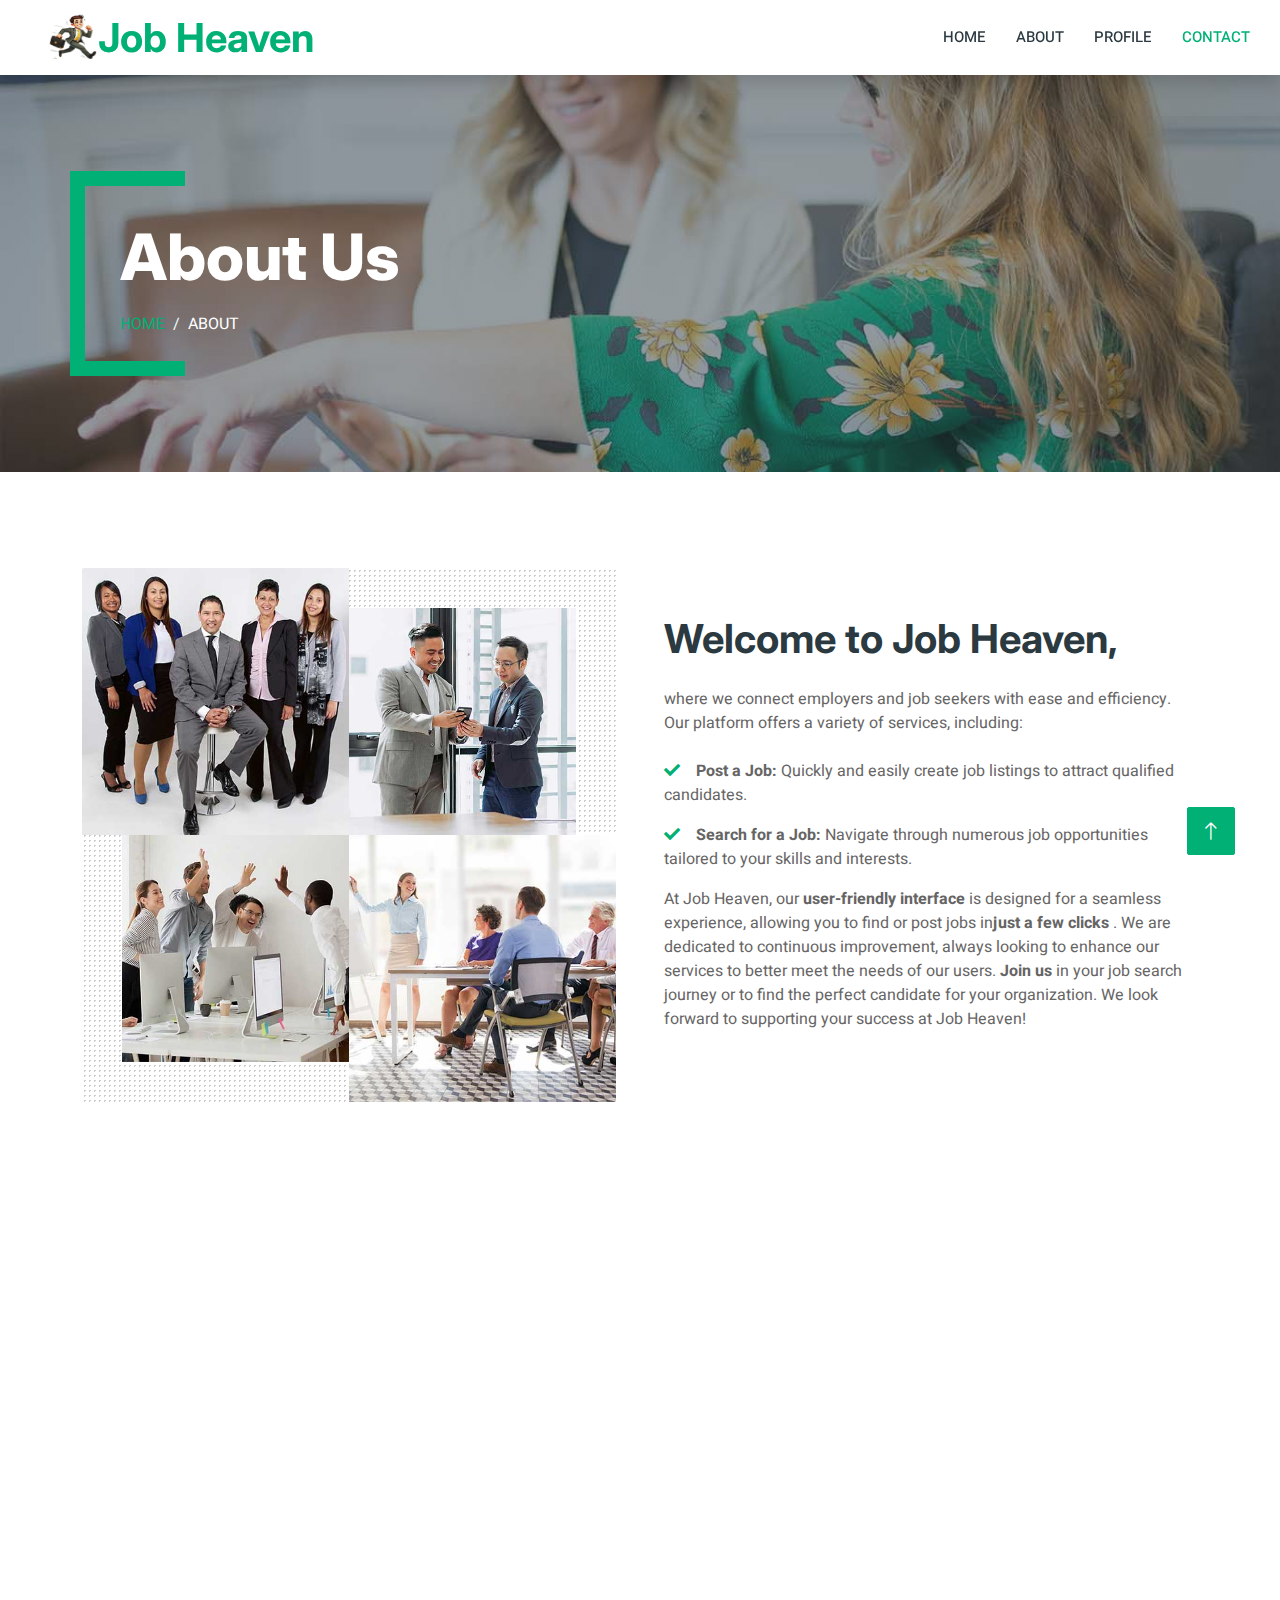
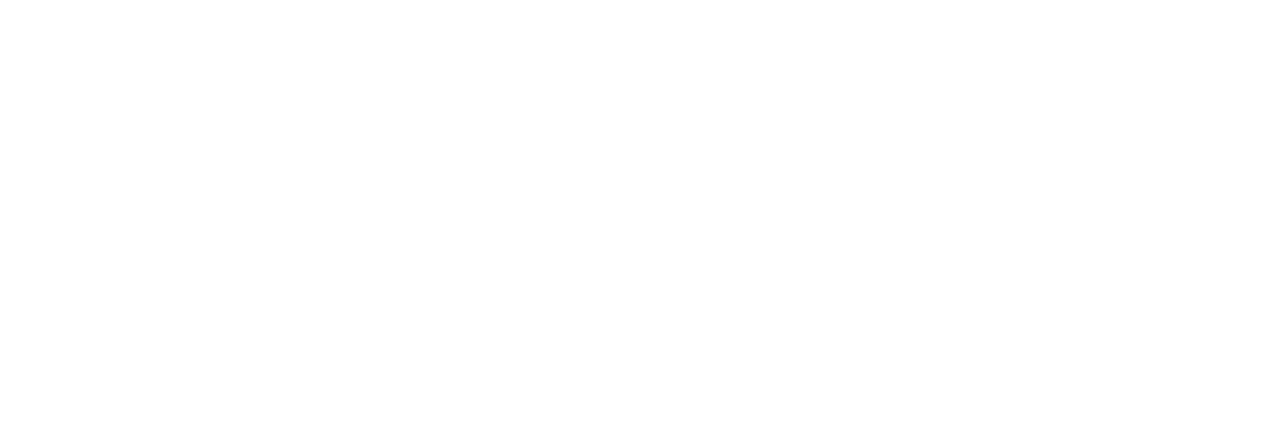
==== about-singup.html @ c3b6fae7 "job" ====
<!DOCTYPE html>
<html lang="en">

<head>
    <meta charset="utf-8">
    <title>About-Job Heaven</title>
    <meta content="width=device-width, initial-scale=1.0" name="viewport">
    <meta content="" name="keywords">
    <meta content="" name="description">
    <link rel="icon" href="img/person.png" type="image/icon type">


    <!-- Favicon -->
    <link href="img/favicon.ico" rel="icon">
    <link rel="stylesheet" href="https://cdnjs.cloudflare.com/ajax/libs/font-awesome/6.0.0-beta3/css/all.min.css">

    <!-- Google Web Fonts -->
    <link rel="preconnect" href="https://fonts.googleapis.com">
    <link rel="preconnect" href="https://fonts.gstatic.com" crossorigin>
    <link href="https://fonts.googleapis.com/css2?family=Heebo:wght@400;500;600&family=Inter:wght@700;800&display=swap" rel="stylesheet">
    
    <!-- Icon Font Stylesheet -->
    <link href="https://cdnjs.cloudflare.com/ajax/libs/font-awesome/5.10.0/css/all.min.css" rel="stylesheet">
    <link href="https://cdn.jsdelivr.net/npm/bootstrap-icons@1.4.1/font/bootstrap-icons.css" rel="stylesheet">

    <!-- Libraries Stylesheet -->
    <link href="lib/animate/animate.min.css" rel="stylesheet">
    <link href="lib/owlcarousel/assets/owl.carousel.min.css" rel="stylesheet">

    <!-- Customized Bootstrap Stylesheet -->
    <link href="css/bootstrap.min.css" rel="stylesheet">

    <!-- Template Stylesheet -->
    <link href="css/style.css" rel="stylesheet">

    <link rel="stylesheet" href="./css/footer.css">
    <style>

.card {
    border: none;
    overflow: hidden;
    height: 350px; /* Set all cards to the same height */
    transition: transform 0.3s; /* Smooth transition */
}

.card:hover {
    transform: translateY(-10px); /* Move the card up by 10 pixels */
}

.card-img-top {
    width: 150px; /* Adjust width as needed */
    height: 150px; /* Adjust height as needed */
    margin: 20px auto; /* Center the image */
}

.bg-light-green {
    background-color: #d1e7dd; /* Light green background */
}

.shadow {
    box-shadow: 0 2px 8px rgba(0, 0, 0, 0.1); /* Optional shadow for card */
}

/* Social Icons */
.social-icons {
    margin-top: 10px; /* Space between name and icons */
}

.social-icon {
    color: #000; /* Color for icons */
    margin: 0 5px; /* Space between icons */
    font-size: 1.5rem; /* Icon size */
}

.social-icon:hover {
    color: #007bff; /* Change color on hover */
}



    </style>

</head>

<body>
    <div class="container-xxl bg-white p-0">
        <!-- Spinner Start -->
        <div id="spinner" class="show bg-white position-fixed translate-middle w-100 vh-100 top-50 start-50 d-flex align-items-center justify-content-center">
            <div class="spinner-border text-primary" style="width: 3rem; height: 3rem;" role="status">
                <span class="sr-only">Loading...</span>
            </div>
        </div>
        <!-- Spinner End -->


      <!-- Navbar Start -->
      <nav class="navbar navbar-expand-lg bg-white navbar-light shadow sticky-top p-0">
        <a href="index.html" class="navbar-brand d-flex align-items-center text-center py-0 px-4 px-lg-5">
            <img src="img/person.png" width="50px" height="50px">
        
            <h1 class="m-0 text-primary">Job Heaven</h1>
        </a>
        <button type="button" class="navbar-toggler me-4" data-bs-toggle="collapse" data-bs-target="#navbarCollapse">
            <span class="navbar-toggler-icon"></span>
        </button>
        <div class="collapse navbar-collapse" id="navbarCollapse">
            <div class="navbar-nav ms-auto p-4 p-lg-0">
                <a href="login.html" class="nav-item nav-link">Home</a>
                <a href="about-singup.html" class="nav-item nav-link">About</a>
                <a href="login.html" class="nav-link " >Profile</a>
                <a href="contactSignUp.html" class="nav-item nav-link active">Contact</a>
    

            </div>
        </div>
    </nav>
    <!-- Navbar End -->

        <!-- Header End -->
        <div class="container-xxl py-5 bg-dark page-header mb-5">
            <div class="container my-5 pt-5 pb-4">
                <h1 class="display-3 text-white mb-3 animated slideInDown" id="about">About Us</h1>
                <nav aria-label="breadcrumb">
                    <ol class="breadcrumb text-uppercase">
                        <li class="breadcrumb-item "><a href="login.html">Home</a></li>
                        <li class="breadcrumb-item text-white active" aria-current="page">About</li>
                    </ol>
                </nav>
            </div>
        </div>
        <!-- Header End -->


        <!-- About Start -->
        <div class="container-xxl py-5">
            <div class="container">
                <div class="row g-5 align-items-center">
                    <div class="col-lg-6 wow fadeIn" data-wow-delay="0.1s">
                        <div class="row g-0 about-bg rounded overflow-hidden">
                            <div class="col-6 text-start">
                                <img class="img-fluid w-100" src="img/about-1.jpg">
                            </div>
                            <div class="col-6 text-start">
                                <img class="img-fluid" src="img/about-2.jpg" style="width: 85%; margin-top: 15%;">
                            </div>
                            <div class="col-6 text-end">
                                <img class="img-fluid" src="img/about-3.jpg" style="width: 85%;">
                            </div>
                            <div class="col-6 text-end">
                                <img class="img-fluid w-100" src="img/about-4.jpg">
                            </div>
                        </div>
                    </div>
                    <div class="col-lg-6 wow fadeIn" data-wow-delay="0.5s">
                        <h1 class="mb-4">Welcome to Job Heaven, </h1>
                        <p class="mb-4">where we connect employers and job seekers with ease and efficiency. Our platform offers a variety of services, including:</p>
                        <p><i class="fa fa-check text-primary me-3"></i><b>Post a Job:</b> Quickly and easily create job listings to attract qualified candidates.</p>
                        <p><i class="fa fa-check text-primary me-3"></i><b>Search for a Job:</b> Navigate through numerous job opportunities tailored to your skills and interests.</p>
                        <p class="mb-4">At Job Heaven, our<b> user-friendly interface </b>is designed
                             for a seamless experience, allowing you to find or post jobs in<b>just a few clicks</b> .
                              We are dedicated to continuous improvement, always looking to enhance our
                               services to better meet the needs of our users.
                            <b>Join us</b> in your job search journey or to find the perfect candidate for your organization. We look forward to supporting your success at Job Heaven!
                            
                            </p>
                        
                        
                    </div>

                </div>
                
<!-- Team Members Start -->

 <div class="container-xxl py-5 wow fadeInUp" data-wow-delay="0.1s">
    <div class="container">
        <h2 class="text-center mb-5">Meet Our Team</h2>
        <div class="owl-carousel testimonial-carousel">
            <div class="testimonial-item bg-light rounded p-4">
                <!-- Rania Card -->
                <div class="d-flex align-items-center">
                    <img src="img/rania.jpg" alt="Team Member 4" class="card-img-top w-25 h-25">
                    <div class="ps-3">
                        <h5 class="mb-1">Rania AL-Hosan</h5>
                        <div class="social-icons">
                            <a href="https://github.com/ranya-alhosan" target="_blank" class="social-icon">
                                <i class="fab fa-github"></i>
                            </a>
                            <a href="https://www.linkedin.com/in/rania-ibrahim-370634264/" target="_blank" class="social-icon">
                                <i class="fab fa-linkedin"></i>
                            </a>
                        </div>
                    </div>
                </div>
            </div>
                <!-- Reem Card -->
            <div class="testimonial-item bg-light rounded p-4">
                <div class="d-flex align-items-center">
                    <img src="img/reem.jpg" alt="Team Member 4" class="card-img-top w-25 h-25">
                    <div class="ps-3">
                        <h5 class="mb-1">Reem Swaiti</h5>
                        <div class="social-icons">
                            <a href="https://www.google.com/url?q=https://github.com/reemsweity&sa=D&source=editors&ust=1728040683304466&usg=AOvVaw0JZSICw7fl8Rj9TFQY4L86" target="_blank" class="social-icon">
                                <i class="fab fa-github"></i>
                            </a>
                            <a href="http://linkedin.com/in/reem-swaiti-85a565277" target="_blank" class="social-icon">
                                <i class="fab fa-linkedin"></i>
                            </a>
                        </div>
                    </div>
                </div>
            </div>
                <!-- Omar Card -->
            <div class="testimonial-item bg-light rounded p-4">
                <div class="d-flex align-items-center">
                    <img src="img/omar.jpg" alt="Team Member 4" class="card-img-top w-25 h-25">
                    <div class="ps-3">
                        <h5 class="mb-1">Omar Safi</h5>
                        <div class="social-icons">
                            <a href="https://github.com/Omarsafii2" target="_blank" class="social-icon">
                                <i class="fab fa-github"></i>
                            </a>
                            <a href="https://www.linkedin.com/in/omar-safi-63a508327/" target="_blank" class="social-icon">
                                <i class="fab fa-linkedin"></i>
                            </a>
                        </div>
                    </div>
                </div>
            </div>
            <!-- Loiy alrwaidat card -->
            <div class="testimonial-item bg-light rounded p-4">
                <div class="d-flex align-items-center">
                    <img src="img/loay.jpg" alt="Team Member 4"  class="card-img-top w-25 h-25">
                    <div class="ps-3">
                        <h5 class="mb-1">Loiy alrwaidat</h5>
                        <div class="social-icons">
                            <a href="https://www.linkedin.com/in/loiy-alrwaidat/" target="_blank" class="social-icon">
                                <i class="fab fa-github"></i>
                            </a>
                            <a href="https://github.com/loiy01" target="_blank" class="social-icon">
                                <i class="fab fa-linkedin"></i>
                            </a>
                        </div>
                    </div>
                </div>
            </div>
            <!-- Abdallah Almomani Card -->

            <div class="testimonial-item bg-light rounded p-4">
                <div class="d-flex align-items-center">
                    <img src="img/abd.png" alt="Team Member 4" class="card-img-top w-25 h-25">
                    <div class="ps-3">
                        <h5 class="mb-1">Abdallah Almomani</h5>
                        <div class="social-icons">
                            <a href="https://github.com/Abdallah-Almomani99" target="_blank" class="social-icon">
                                <i class="fab fa-github"></i>
                            </a>
                            <a href="https://www.linkedin.com/in/abdallah-almomany" target="_blank" class="social-icon">
                                <i class="fab fa-linkedin"></i>
                            </a>
                        </div>
                    </div>
                </div>
            </div>
        </div>
    </div>
</div>

<!-- Team Members End -->







            </div>
        </div>
        <!-- About End -->


        <!-- Footer Start -->
        <div class="container-fluid bg-dark text-white-50 footer pt-5 mt-5 wow fadeIn" data-wow-delay="0.1s">
            <div class="container py-5">
                <div class="row g-5 space">
                    <div class="col-lg-3 col-md-6">
                        <h5 class="text-white mb-4">Company</h5>
                        <a class="btn btn-link text-white-50" href="about.html">About Us</a>
                        <a class="btn btn-link text-white-50" href="contact.html">Contact Us</a>
                    </div>
                    
                    <div class="col-lg-3 col-md-6">
                        <h5 class="text-white mb-4">Contact</h5>
                        <p class="mb-2"><i class="fa fa-map-marker-alt me-3"></i>Khalda, opposite Bank of Lebanon and the Middle East</p>
                        <p class="mb-2"><a href="tel:+962782514992"><i class="fa fa-phone-alt me-3"></i>+962782514992 </a></p>
                        <p class="mb-2"><a href="mailto:Job.Heaven@gmail.com"><i class="fa fa-envelope me-3"></i>Job.Heaven@gmail.com</a></p>
                        <div class="d-flex pt-2">
                            <a class="btn btn-outline-light btn-social" href="https://x.com/?lang=en"><i class="fab fa-twitter"></i></a>
                            <a class="btn btn-outline-light btn-social" href="https://www.facebook.com/profile.php?id=61566871944182"><i class="fab fa-facebook-f"></i></a>
                            <a class="btn btn-outline-light btn-social" href="https://www.linkedin.com/in/loiy-alrwaidat"><i class="fab fa-linkedin-in"></i></a>
                        </div>
                    </div>
                   
                </div>
            </div>
            <div class="container">
                <div class="copyright">
                    <div class="row">
                        <div class="col-md-6 text-center text-md-start mb-3 mb-md-0">
                         
                        </div>
                        <div class="col-md-6 text-center text-md-end">
                            <div class="footer-menu">
                                <a href="">Home</a>
                               
                            </div>
                        </div>
                    </div>
                </div>
            </div>
        </div>
        <!-- Footer End -->


        <!-- Back to Top -->
        <a href="#" class="btn btn-lg btn-primary btn-lg-square back-to-top"><i class="bi bi-arrow-up"></i></a>
    </div>

    <!-- JavaScript Libraries -->
    <script src="https://code.jquery.com/jquery-3.4.1.min.js"></script>
    <script src="https://cdn.jsdelivr.net/npm/bootstrap@5.0.0/dist/js/bootstrap.bundle.min.js"></script>
    <script src="lib/wow/wow.min.js"></script>
    <script src="lib/easing/easing.min.js"></script>
    <script src="lib/waypoints/waypoints.min.js"></script>
    <script src="lib/owlcarousel/owl.carousel.min.js"></script>

    <!-- Template Javascript -->
    <script src="js/main.js"></script>
    <script src="./js/filters.js"></script>
    <script src="./js/contact.js"></script>
    <script src="./js/jobForm.js"></script>
    <script src="./js/login.js"></script>
  
</body>

</html>
---- css/style.css ----
/********** Template CSS **********/
:root {
    --primary: #00b074;
    --secondary: #2b9bff;
    --light: #effdf5;
    --dark: #2b3940;
  }
  
  .back-to-top {
    position: fixed;
    display: none;
    right: 45px;
    bottom: 45px;
    z-index: 99;
  }
  
  #see-more {
    background-color: #23bb87; /* Button background color */
    color: white; /* Text color */
    padding: 10px 20px; /* Padding around the button */
    border: none; /* Remove border */
    border-radius: 5px; /* Rounded corners */
    font-size: 16px; /* Font size */
    cursor: pointer; /* Pointer cursor on hover */
    display: block; /* Block element to center */
    margin: 20px auto; /* Center button horizontally and add some vertical margin */
    transition: background-color 0.3s ease; /* Smooth hover effect */
  }
  
  #see-more:hover {
    background-color: #1a946a; /* Darken the button on hover */
  }
  /* ---------------------- */
  /* Modal background - full screen overlay */
  /* Modal background - full screen overlay */
  #jobModal {
    display: none;
    position: fixed;
    z-index: 1000;
    left: 0;
    top: 0;
    width: 100%;
    height: 100%;
    background-color: rgba(0, 0, 0, 0.5); /* Black with transparency */
    display: flex;
    justify-content: center;
    align-items: center;
  }
  
  /* Modal content box - reduced height */
  #modalContent {
    background-color: white;
    padding: 20px;
    border-radius: 10px;
    width: 50%;
    max-width: 700px; /* Adjusted width to accommodate side-by-side fields */
    height: 70%; /* Reduced height */
    max-height: 70%; /* Ensures the modal doesn't exceed 70% of the viewport */
    box-shadow: 0 4px 15px rgba(0, 0, 0, 0.2);
    z-index: 1001; /* Ensures the modal content stays above the background */
    display: flex;
    flex-direction: column;
  }
  
  /* Close button */
  #closeBtn {
    color: #aaa;
    float: right;
    font-size: 28px;
    font-weight: bold;
    cursor: pointer;
    margin-top: -10px;
  }
  
  #closeBtn:hover,
  #closeBtn:focus {
    color: black;
  }
  
  /* Form header */
  #jobForm h2 {
    text-align: center;
    color: #00b074;
  }
  
  /* Two-column layout for form fields */
  .form-row {
    display: flex;
    justify-content: space-between;
  }
  
  /* Styling for input fields on the left and right */
  .form-row div {
    width: 48%; /* Each field takes up half of the row */
  }
  
  /* Label styling */
  #jobForm label {
    display: block;
    margin-bottom: 5px;
    font-weight: bold;
  }
  
  /* Input fields styling */
  #company,
  #job_title,
  #salary,
  #location,
  #category,
  #work_time {
    width: 100%;
    padding: 8px;
    margin-bottom: 10px;
    border: 1px solid #ccc;
    border-radius: 5px;
    font-size: 14px;
  }
  
  /* Textarea styling */
  #job_description {
    width: 100%;
    padding: 8px;
    border: 1px solid #ccc;
    border-radius: 5px;
    font-size: 14px;
    resize: vertical;
    height: 80px; /* Adjusted height */
    margin-bottom: 10px;
  }
  
  /* Dropdowns styling */
  #category,
  #work_time {
    appearance: none;
    background-color: white;
    padding: 8px;
    border: 1px solid #ccc;
    border-radius: 5px;
    cursor: pointer;
  }
  
  /* Submit button styling */
  #submitBtn {
    background-color: #00b074;
    color: white;
    padding: 10px;
    border: none;
    border-radius: 5px;
    cursor: pointer;
    width: 100%;
    font-size: 16px;
    margin-top: 20px;
  }
  
  #submitBtn:hover {
    background-color: #008d5e;
  }
  
  /*** Spinner ***/
  #spinner {
    opacity: 0;
    visibility: hidden;
    transition: opacity 0.5s ease-out, visibility 0s linear 0.5s;
    z-index: 99999;
  }
  
  #spinner.show {
    transition: opacity 0.5s ease-out, visibility 0s linear 0s;
    visibility: visible;
    opacity: 1;
  }
  
  /*** Button ***/
  .btn {
    font-family: "Inter", sans-serif;
    font-weight: 600;
    transition: 0.5s;
  }
  
  .btn.btn-primary,
  .btn.btn-secondary {
    color: #ffffff;
  }
  
  .btn-square {
    width: 38px;
    height: 38px;
  }
  
  .btn-sm-square {
    width: 32px;
    height: 32px;
  }
  
  .btn-lg-square {
    width: 48px;
    height: 48px;
  }
  
  .btn-square,
  .btn-sm-square,
  .btn-lg-square {
    padding: 0;
    display: flex;
    align-items: center;
    justify-content: center;
    font-weight: normal;
    border-radius: 2px;
  }
  
  /*** Navbar ***/
  .navbar .dropdown-toggle::after {
    border: none;
    content: "\f107";
    font-family: "Font Awesome 5 Free";
    font-weight: 900;
    vertical-align: middle;
    margin-left: 5px;
    transition: 0.5s;
  }
  
  .navbar .dropdown-toggle[aria-expanded="true"]::after {
    transform: rotate(-180deg);
  }
  
  .navbar-dark .navbar-nav .nav-link,
  .navbar-light .navbar-nav .nav-link {
    margin-right: 30px;
    padding: 25px 0;
    color: #ffffff;
    font-size: 15px;
    text-transform: uppercase;
    outline: none;
  }
  
  .navbar-dark .navbar-nav .nav-link:hover,
  .navbar-dark .navbar-nav .nav-link.active,
  .navbar-light .navbar-nav .nav-link:hover,
  .navbar-light .navbar-nav .nav-link.active {
    color: var(--primary);
  }
  
  @media (max-width: 991.98px) {
    .navbar-dark .navbar-nav .nav-link,
    .navbar-light .navbar-nav .nav-link {
      margin-right: 0;
      padding: 10px 0;
    }
  
    .navbar-light .navbar-nav {
      border-top: 1px solid #eeeeee;
    }
  }
  
  .navbar-light .navbar-brand,
  .navbar-light a.btn {
    height: 75px;
  }
  
  .navbar-light .navbar-nav .nav-link {
    color: var(--dark);
    font-weight: 500;
  }
  
  .navbar-light.sticky-top {
    top: -100px;
    transition: 0.5s;
  }
  
  @media (min-width: 992px) {
    .navbar .nav-item .dropdown-menu {
      display: block;
      top: 100%;
      margin-top: 0;
      transform: rotateX(-75deg);
      transform-origin: 0% 0%;
      opacity: 0;
      visibility: hidden;
      transition: 0.5s;
    }
  
    .navbar .nav-item:hover .dropdown-menu {
      transform: rotateX(0deg);
      visibility: visible;
      transition: 0.5s;
      opacity: 1;
    }
  }
  
  /*** Header ***/
  .header-carousel .container,
  .page-header .container {
    position: relative;
    padding: 45px 0 45px 35px;
    border-left: 15px solid var(--primary);
  }
  
  .header-carousel .container::before,
  .header-carousel .container::after,
  .page-header .container::before,
  .page-header .container::after {
    position: absolute;
    content: "";
    top: 0;
    left: 0;
    width: 100px;
    height: 15px;
    background: var(--primary);
  }
  
  .header-carousel .container::after,
  .page-header .container::after {
    top: 100%;
    margin-top: -15px;
  }
  
  @media (max-width: 768px) {
    .header-carousel .owl-carousel-item {
      position: relative;
      min-height: 500px;
    }
  
    .header-carousel .owl-carousel-item img {
      position: absolute;
      width: 100%;
      height: 100%;
      object-fit: cover;
    }
  
    .header-carousel .owl-carousel-item p {
      font-size: 14px !important;
      font-weight: 400 !important;
    }
  
    .header-carousel .owl-carousel-item h1 {
      font-size: 30px;
      font-weight: 600;
    }
  }
  
  .header-carousel .owl-nav {
    position: absolute;
    top: 50%;
    right: 8%;
    transform: translateY(-50%);
    display: flex;
    flex-direction: column;
  }
  
  .header-carousel .owl-nav .owl-prev,
  .header-carousel .owl-nav .owl-next {
    margin: 7px 0;
    width: 45px;
    height: 45px;
    display: flex;
    align-items: center;
    justify-content: center;
    color: #ffffff;
    background: transparent;
    border: 1px solid #ffffff;
    border-radius: 2px;
    font-size: 22px;
    transition: 0.5s;
  }
  
  .header-carousel .owl-nav .owl-prev:hover,
  .header-carousel .owl-nav .owl-next:hover {
    background: var(--primary);
    border-color: var(--primary);
  }
  
  .page-header {
    background: linear-gradient(rgba(43, 57, 64, 0.5), rgba(43, 57, 64, 0.5)),
      url(../img/carousel-1.jpg) center center no-repeat;
    background-size: cover;
  }
  
  .breadcrumb-item + .breadcrumb-item::before {
    color: var(--light);
  }
  
  /*** About ***/
  .about-bg {
    background-image: -webkit-repeating-radial-gradient(
      center center,
      rgba(0, 0, 0, 0.2),
      rgba(0, 0, 0, 0.2) 1px,
      transparent 1px,
      transparent 100%
    );
    background-image: -moz-repeating-radial-gradient(
      center center,
      rgba(0, 0, 0, 0.2),
      rgba(0, 0, 0, 0.2) 1px,
      transparent 1px,
      transparent 100%
    );
    background-image: -ms-repeating-radial-gradient(
      center center,
      rgba(0, 0, 0, 0.2),
      rgba(0, 0, 0, 0.2) 1px,
      transparent 1px,
      transparent 100%
    );
    background-image: -o-repeating-radial-gradient(
      center center,
      rgba(0, 0, 0, 0.2),
      rgba(0, 0, 0, 0.2) 1px,
      transparent 1px,
      transparent 100%
    );
    background-image: repeating-radial-gradient(
      center center,
      rgba(0, 0, 0, 0.2),
      rgba(0, 0, 0, 0.2) 1px,
      transparent 1px,
      transparent 100%
    );
    background-size: 5px 5px;
  }
  
  /*** Category ***/
  .cat-item {
    display: block;
    box-shadow: 0 0 45px rgba(0, 0, 0, 0.08);
    border: 1px solid transparent;
    transition: 0.5s;
  }
  
  .cat-item:hover {
    border-color: rgba(0, 0, 0, 0.08);
    box-shadow: none;
  }
  
  /*** Job Listing ***/
  .nav-pills .nav-item .active {
    border-bottom: 2px solid var(--primary);
  }
  
  .job-item {
    border: 1px solid transparent;
    border-radius: 2px;
    box-shadow: 0 0 45px rgba(0, 0, 0, 0.08);
    transition: 0.5s;
  }
  
  .job-item:hover {
    border-color: rgba(0, 0, 0, 0.08);
    box-shadow: none;
  }
  
  /*** Testimonial ***/
  .testimonial-carousel .owl-item .testimonial-item,
  .testimonial-carousel .owl-item.center .testimonial-item * {
    transition: 0.5s;
  }
  
  .testimonial-carousel .owl-item.center .testimonial-item {
    background: var(--primary) !important;
  }
  
  .testimonial-carousel .owl-item.center .testimonial-item * {
    color: #ffffff !important;
  }
  
  .testimonial-carousel .owl-dots {
    margin-top: 24px;
    display: flex;
    align-items: flex-end;
    justify-content: center;
  }
  
  .testimonial-carousel .owl-dot {
    position: relative;
    display: inline-block;
    margin: 0 5px;
    width: 15px;
    height: 15px;
    border: 5px solid var(--primary);
    border-radius: 2px;
    transition: 0.5s;
  }
  
  .testimonial-carousel .owl-dot.active {
    background: var(--dark);
    border-color: var(--primary);
  }
  
  /*** Footer ***/
  .footer .btn.btn-social {
    margin-right: 5px;
    width: 35px;
    height: 35px;
    display: flex;
    align-items: center;
    justify-content: center;
    color: var(--light);
    border: 1px solid rgba(255, 255, 255, 0.5);
    border-radius: 2px;
    transition: 0.3s;
  }
  
  .footer .btn.btn-social:hover {
    color: var(--primary);
    border-color: var(--light);
  }
  
  .footer .btn.btn-link {
    display: block;
    margin-bottom: 5px;
    padding: 0;
    text-align: left;
    font-size: 15px;
    font-weight: normal;
    text-transform: capitalize;
    transition: 0.3s;
  }
  
  .footer .btn.btn-link::before {
    position: relative;
    content: "\f105";
    font-family: "Font Awesome 5 Free";
    font-weight: 900;
    margin-right: 10px;
  }
  
  .footer .btn.btn-link:hover {
    letter-spacing: 1px;
    box-shadow: none;
  }
  
  .footer .form-control {
    border-color: rgba(255, 255, 255, 0.5);
  }
  
  .footer .copyright {
    padding: 25px 0;
    font-size: 15px;
    border-top: 1px solid rgba(256, 256, 256, 0.1);
  }
  
  .footer .copyright a {
    color: var(--light);
  }
  
  .footer .footer-menu a {
    margin-right: 15px;
    padding-right: 15px;
    border-right: 1px solid rgba(255, 255, 255, 0.1);
  }
  
  .footer .footer-menu a:last-child {
    margin-right: 0;
    padding-right: 0;
    border-right: none;
  }
---- css/footer.css ----
.space{
    display: flex;
    justify-content: center;
}
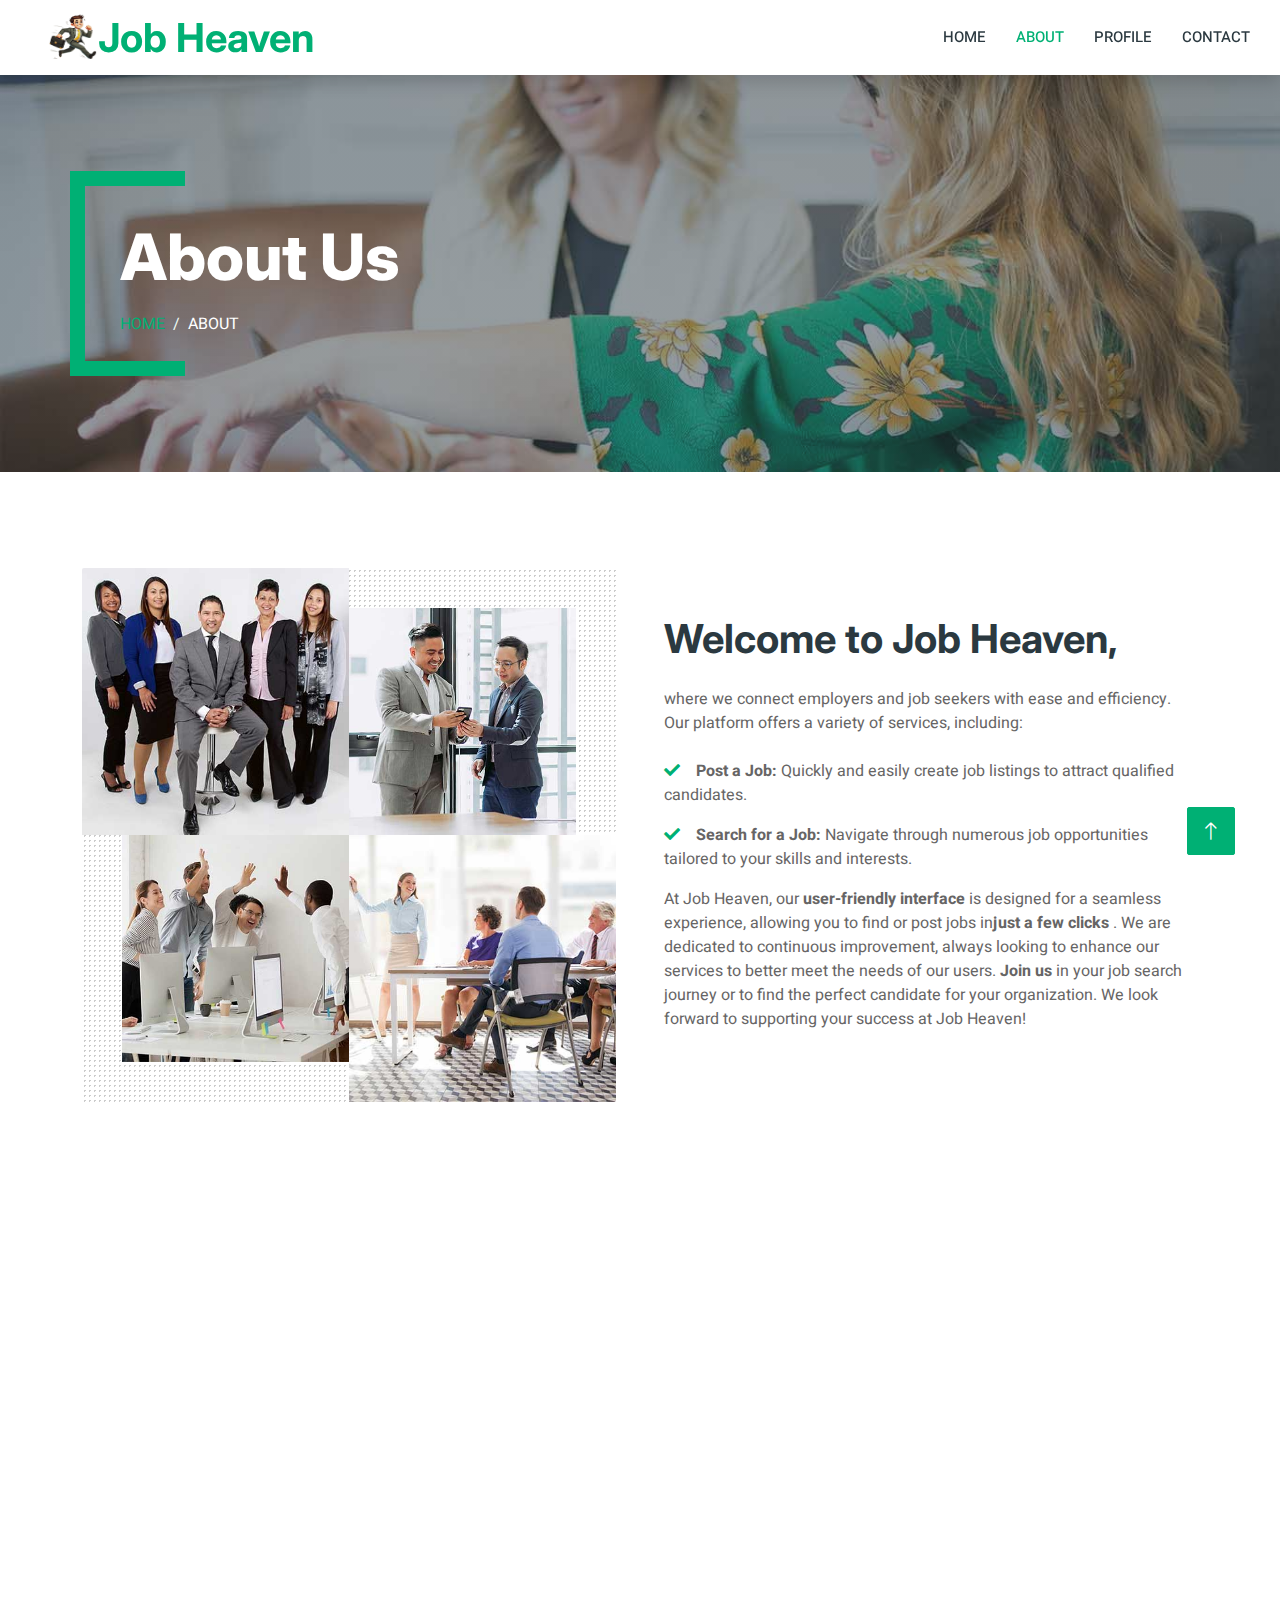
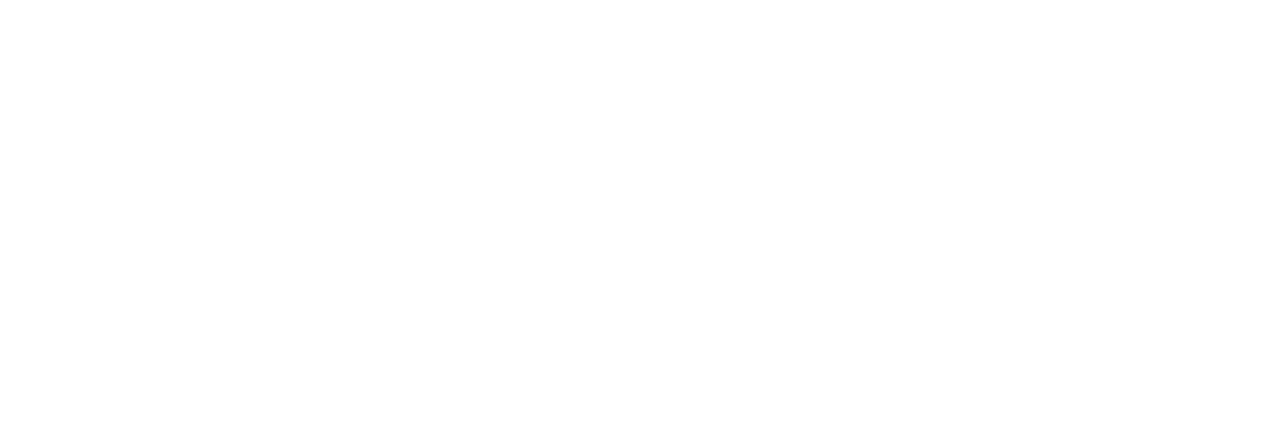
==== commit 18c257bc: "job" ====
--- a/about-singup.html
+++ b/about-singup.html
@@ -106,9 +106,9 @@
         <div class="collapse navbar-collapse" id="navbarCollapse">
             <div class="navbar-nav ms-auto p-4 p-lg-0">
                 <a href="login.html" class="nav-item nav-link">Home</a>
-                <a href="about-singup.html" class="nav-item nav-link">About</a>
+                <a href="about-singup.html" class="nav-item nav-link active">About</a>
                 <a href="login.html" class="nav-link " >Profile</a>
-                <a href="contactSignUp.html" class="nav-item nav-link active">Contact</a>
+                <a href="contactSignUp.html" class="nav-item nav-link ">Contact</a>
     
 
             </div>
